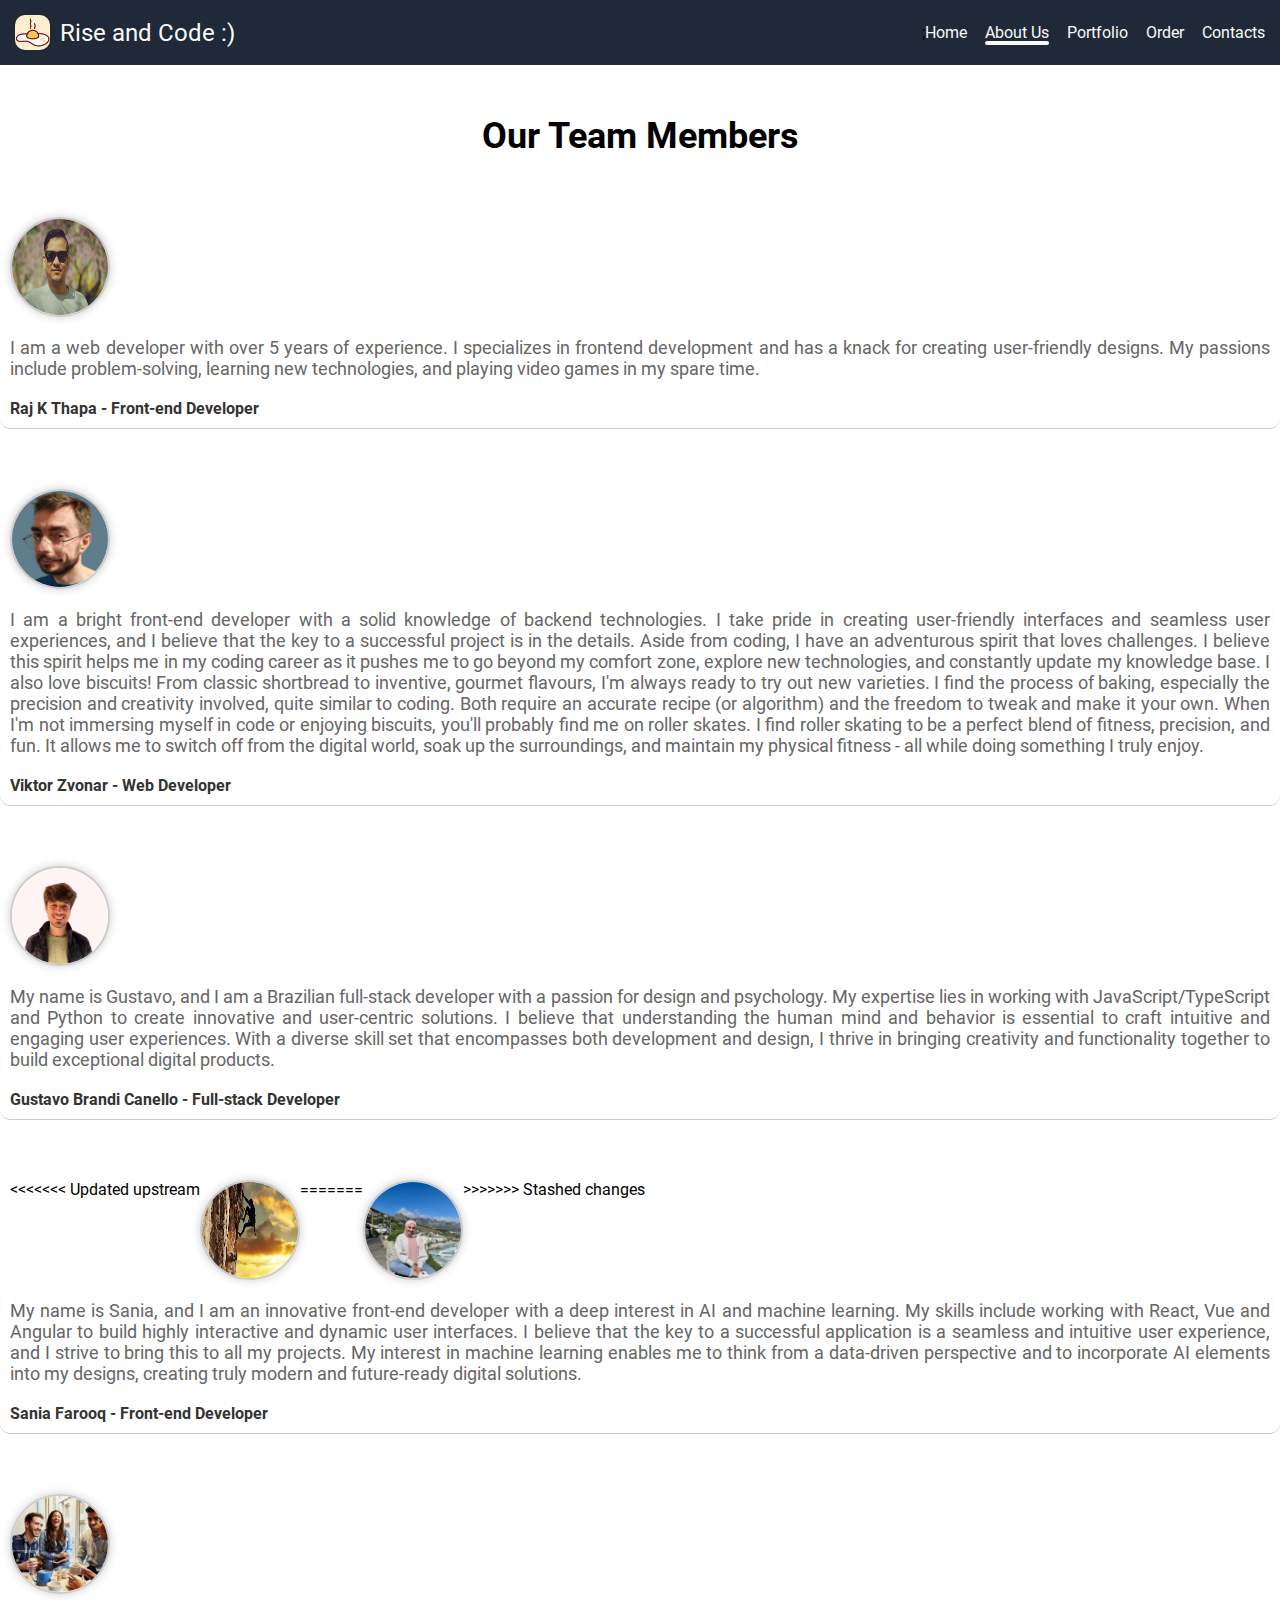
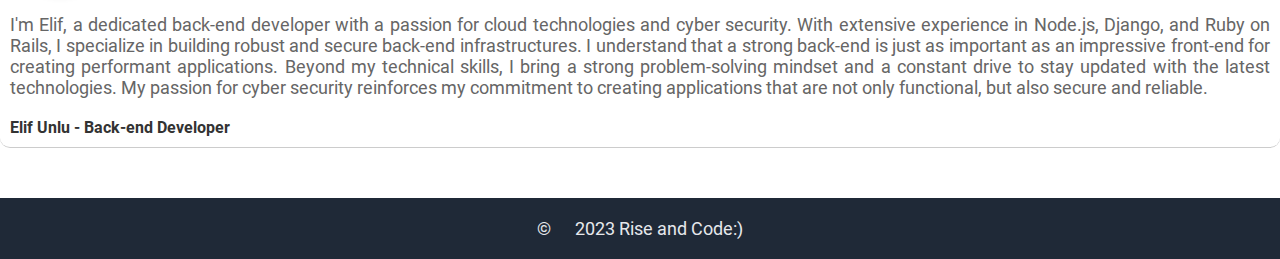
==== pages/about-us.html @ 17a9cf98 "image about us" ====
<!DOCTYPE html>
<html lang="en">

<head>
  <meta charset="UTF-8" />
  <meta name="viewport" content="width=device-width, initial-scale=1.0" />
  <link rel="stylesheet" href="../styles/main.css" />
  <title>About-us</title>
</head>

<body>
  <header class="header">
    <div class="container flex-for-header">
      <a class="logo" href="../index.html">
        <img class="logo-image" src="../images/logo.png" alt="Logo" />
        <p class="logo-text">Rise and Code :)</p>
      </a>
      <input type="checkbox" id="hamburger" />
      <label class="hamburger-label" for="hamburger"><span class="hamburger-sign">&#9776</span>;
        <nav class="header-nav">
          <ul class="header-nav-list">
            <li class="header-nav-item"><a href="../index.html">Home</a></li>
            <li class="header-nav-item current">
              <a href="../pages/about-us.html">About Us</a>
            </li>
            <li class="header-nav-item">
              <a href="../pages/page2.html">Portfolio</a>
            </li>
            <li class="header-nav-item">
              <a href="../pages/page3.html">Order</a>
            </li>
            <li class="header-nav-item">
              <a href="../pages/page4.html">Contacts</a>
            </li>
          </ul>
        </nav>
      </label>
    </div>
  </header>
  <main class="container">
    <h1 class="aboutus-header">Our Team Members</h1>
    <figure class="team-member">
      <img src="../images/raj.jpg" alt="profile photo of raj">
      <p>I am a web developer with over 5 years of
        experience. I specializes in frontend development and has a
        knack for creating user-friendly designs. My passions
        include problem-solving, learning new technologies, and
        playing video games in my spare time.
      </p>
      <figcaption>Raj K Thapa - Front-end Developer</figcaption>
    </figure>

    <figure class="team-member">
      <img src="../images/viktor.jpeg" alt="profile photo of viktor">
      <p>I am a bright front-end developer with a solid knowledge of backend technologies. I take pride in creating
        user-friendly interfaces and seamless user experiences, and I believe that the key to a successful project is in
        the details.
        Aside from coding, I have an adventurous spirit that loves challenges. I believe this spirit helps me in my
        coding career as it pushes me to go beyond my comfort zone, explore new technologies, and constantly update my
        knowledge base.
        I also love biscuits! From classic shortbread to inventive, gourmet flavours, I'm always ready to try out new
        varieties. I find the process of baking, especially the precision and creativity involved, quite similar to
        coding. Both require an accurate recipe (or algorithm) and the freedom to tweak and make it your own.
        When I'm not immersing myself in code or enjoying biscuits, you'll probably find me on roller skates. I find
        roller skating to be a perfect blend of fitness, precision, and fun. It allows me to switch off from the digital
        world, soak up the surroundings, and maintain my physical fitness - all while doing something I truly enjoy.
      </p>
      <figcaption>Viktor Zvonar - Web Developer</figcaption>
    </figure>

    <figure class="team-member">
      <img src="../images/gustavo.png" alt="profile photo of gustavo">
      <p>My name is Gustavo, and I am a Brazilian full-stack developer with a passion for design and psychology. My
        expertise lies in working with JavaScript/TypeScript and Python to create innovative and user-centric solutions.
        I believe that understanding the human mind and behavior is essential to craft intuitive and engaging user
        experiences. With a diverse skill set that encompasses both development and design, I thrive in bringing
        creativity and functionality together to build exceptional digital products.
      </p>
      <figcaption>Gustavo Brandi Canello - Full-stack Developer</figcaption>
    </figure>

    <figure class=" team-member">
<<<<<<< Updated upstream
      <img src="../images/mainHero-Image.jpg" alt="profile photo of sania">
=======
      <img src="../images/sania.jpg" alt="profile photo of sania">
>>>>>>> Stashed changes
      <p>
        My name is Sania, and I am an innovative front-end developer with a deep interest in AI and machine learning. My
        skills include working with React, Vue and Angular to build highly interactive and dynamic user interfaces. I
        believe that the key to a successful application is a seamless and intuitive user experience, and I strive to
        bring this to all my projects. My interest in machine learning enables me to think from a data-driven
        perspective and to incorporate AI elements into my designs, creating truly modern and future-ready digital
        solutions.
      </p>

      <figcaption>Sania Farooq - Front-end Developer</figcaption>
    </figure>

    <figure class="team-member">
      <img src="../images/friends.jpeg" alt="profile photo of elif">
      <p>
        I'm Elif, a dedicated back-end developer with a passion for cloud technologies and cyber security. With
        extensive experience in Node.js, Django, and Ruby on Rails, I specialize in building robust and secure back-end
        infrastructures. I understand that a strong back-end is just as important as an impressive front-end for
        creating performant applications. Beyond my technical skills, I bring a strong problem-solving mindset and a
        constant drive to stay updated with the latest technologies. My passion for cyber security reinforces my
        commitment to creating applications that are not only functional, but also secure and reliable.
      </p>

      <figcaption>Elif Unlu - Back-end Developer</figcaption>
    </figure>

  </main>
  <footer class="footer footer_aboutus">
    <div class="container">
      <p class="footer-copyright"><span class="footer-sign">&copy</span> 2023 Rise and Code:)</p>
    </div>
  </footer>
</body>

</html>
---- styles/main.css ----
@import url(fonts.css);
@import url(normalise.css);
@import url(style.css);
@import url(variables.css);
@import url(./header-style/header.css);
@import url(./pages-style/landing-page/landing-page.css);
@import url(./footer-style/footer.css);
@import url(./about-us/about-us.css);
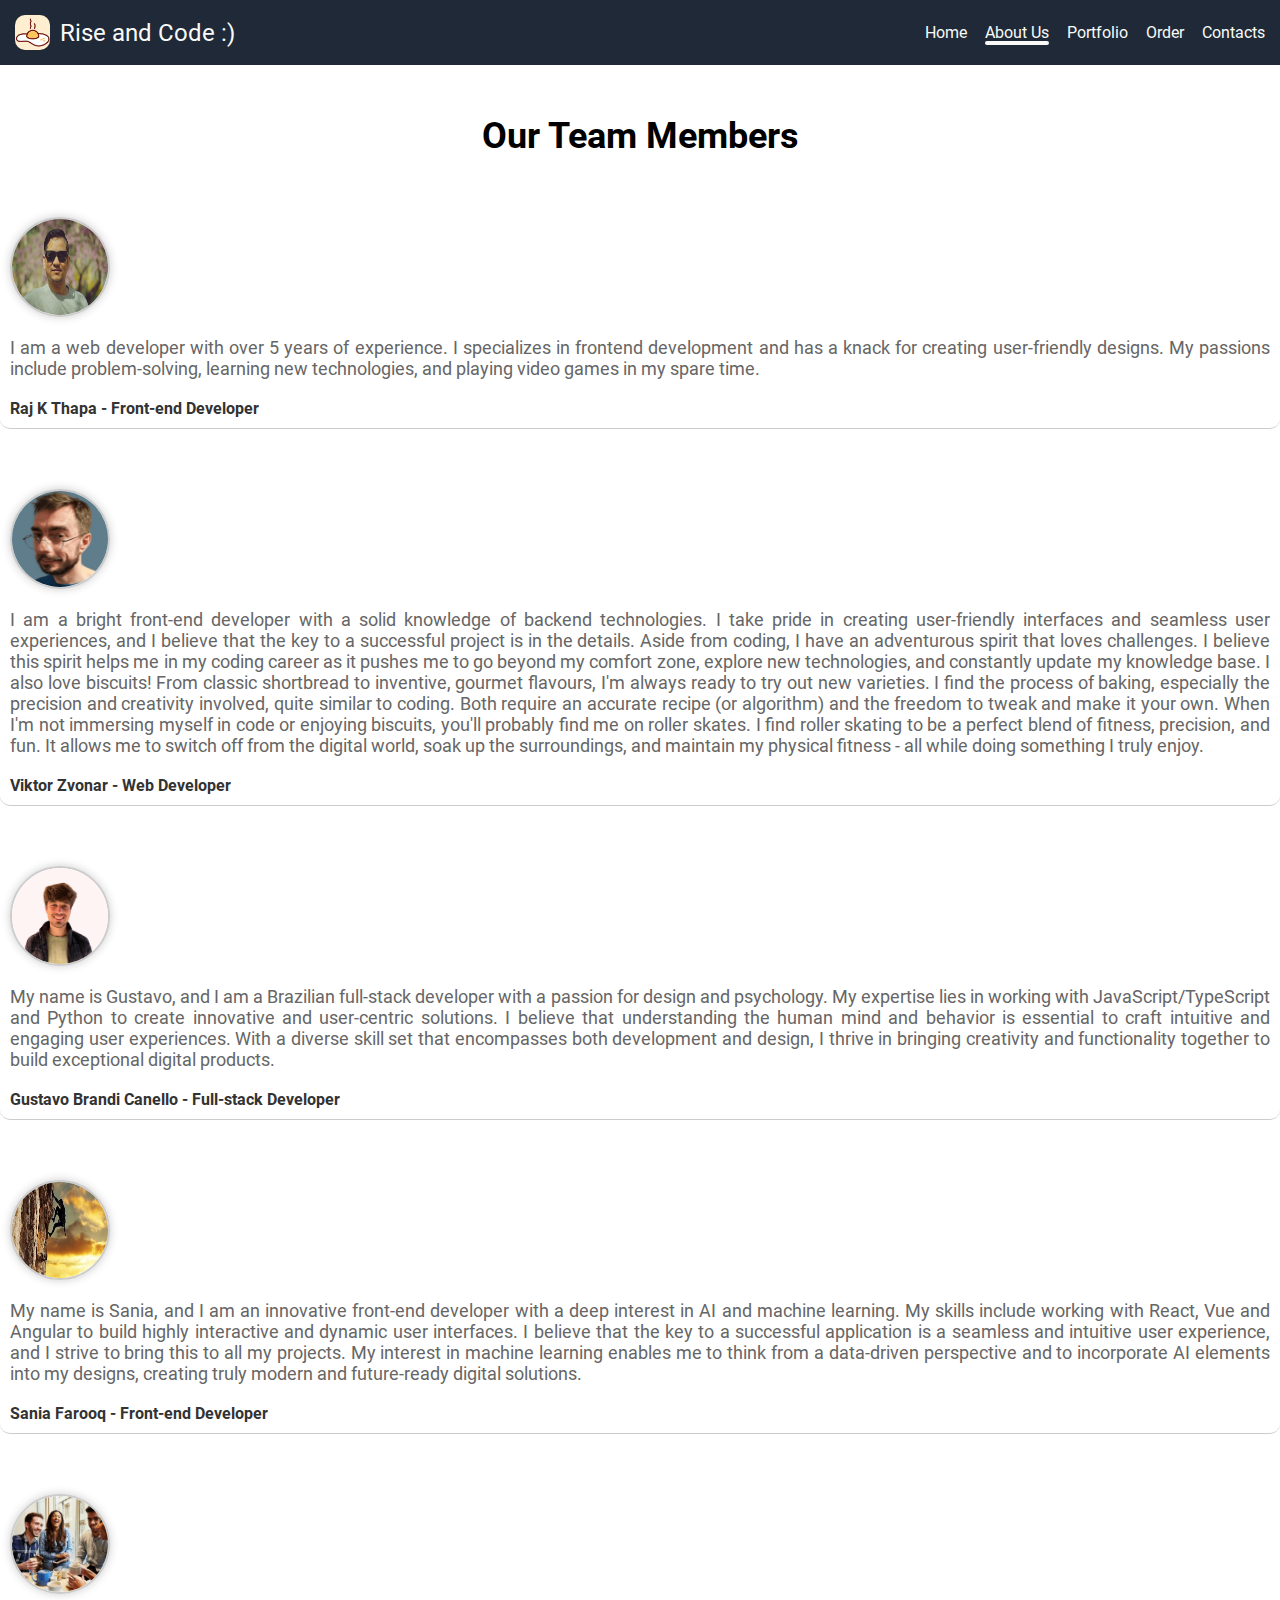
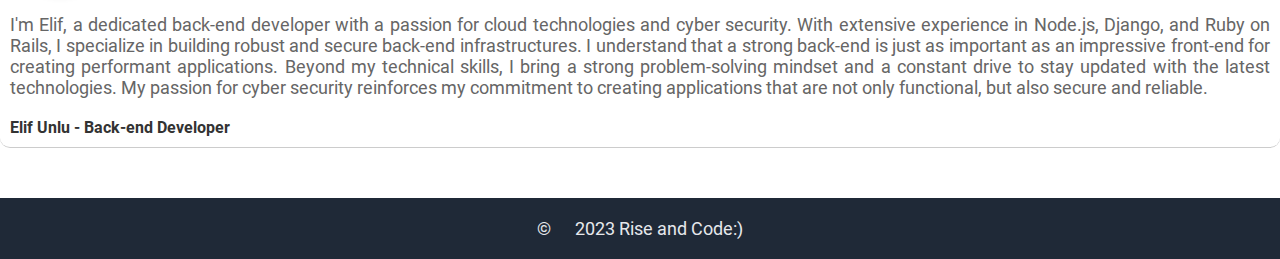
==== commit 6cef59f3: "fixes mainly to css files" ====
--- a/pages/about-us.html
+++ b/pages/about-us.html
@@ -4,7 +4,7 @@
 <head>
   <meta charset="UTF-8" />
   <meta name="viewport" content="width=device-width, initial-scale=1.0" />
-  <link rel="stylesheet" href="../styles/main.css" />
+  <link rel="stylesheet" href="../styles/pages-style/about-us/about-us.css" />
   <title>About-us</title>
 </head>
 
@@ -16,7 +16,7 @@
         <p class="logo-text">Rise and Code :)</p>
       </a>
       <input type="checkbox" id="hamburger" />
-      <label class="hamburger-label" for="hamburger"><span class="hamburger-sign">&#9776</span>;
+      <label class="hamburger-label" for="hamburger"><span class="hamburger-sign">&#9776</span>
         <nav class="header-nav">
           <ul class="header-nav-list">
             <li class="header-nav-item"><a href="../index.html">Home</a></li>
@@ -27,7 +27,7 @@
               <a href="../pages/page2.html">Portfolio</a>
             </li>
             <li class="header-nav-item">
-              <a href="../pages/page3.html">Order</a>
+              <a href="../pages/order.html">Order</a>
             </li>
             <li class="header-nav-item">
               <a href="../pages/page4.html">Contacts</a>
@@ -80,11 +80,7 @@
     </figure>
 
     <figure class=" team-member">
-<<<<<<< Updated upstream
       <img src="../images/mainHero-Image.jpg" alt="profile photo of sania">
-=======
-      <img src="../images/sania.jpg" alt="profile photo of sania">
->>>>>>> Stashed changes
       <p>
         My name is Sania, and I am an innovative front-end developer with a deep interest in AI and machine learning. My
         skills include working with React, Vue and Angular to build highly interactive and dynamic user interfaces. I
--- a/styles/pages-style/about-us/about-us.css
+++ b/styles/pages-style/about-us/about-us.css
@@ -0,0 +1,68 @@
+@import url(../../main.css);
+
+.team-container {
+	display: flex;
+	flex-direction: column;
+	justify-content: start;
+	align-items: start;
+	flex-wrap: wrap;
+	padding: 20px;
+}
+
+.aboutus-header {
+	margin-top: 50px;
+	font-size: var(--font-size-large);
+	text-align: center;
+}
+
+.nav-linkHomepage {
+	color: var(--color-background);
+}
+
+.nav-linkHomepage:hover {
+	color: var(--color-menu-border);
+	text-decoration: underline;
+}
+
+.team-member {
+	display: flex;
+	flex-direction: row;
+	justify-content: start;
+	flex-wrap: wrap;
+	border-bottom: 1px solid #ccc;
+	border-radius: 10px;
+	margin-top: 50px;
+	padding: 10px;
+}
+
+.team-member p {
+	font-size: var(--font-size-before-medium);
+	text-align: justify;
+}
+
+.team-member:hover {
+	border-color: var(--color-button);
+}
+
+.team-member img {
+	width: 100px;
+	height: 100px;
+	border-radius: 50%;
+	box-shadow: 0 0 10px rgba(0, 0, 0, 0.2);
+	border: 2px solid #ccc;
+}
+
+.team-member figcaption {
+	color: #333;
+	font-weight: bold;
+	margin-top: 20px;
+}
+
+.team-member p {
+	margin-top: 20px;
+	color: #666;
+}
+
+.footer_aboutus {
+	margin-top: 50px;
+}
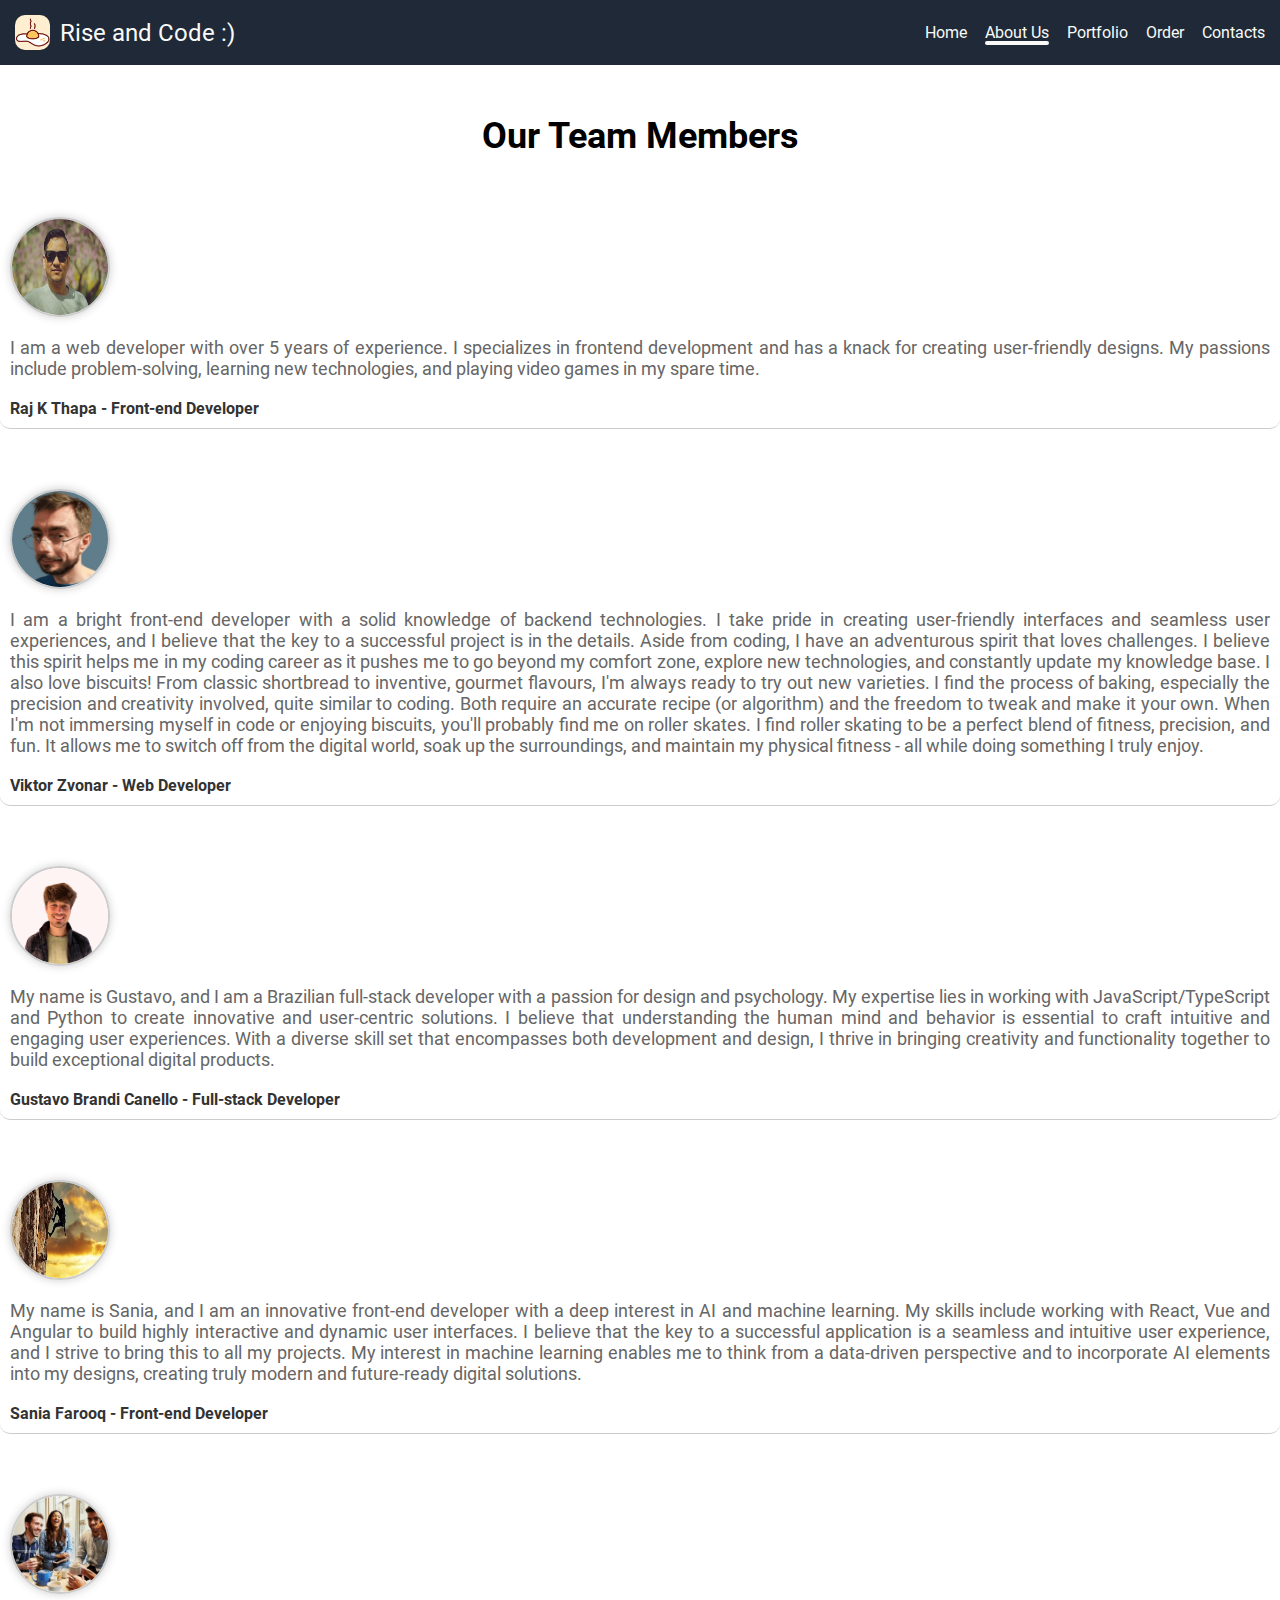
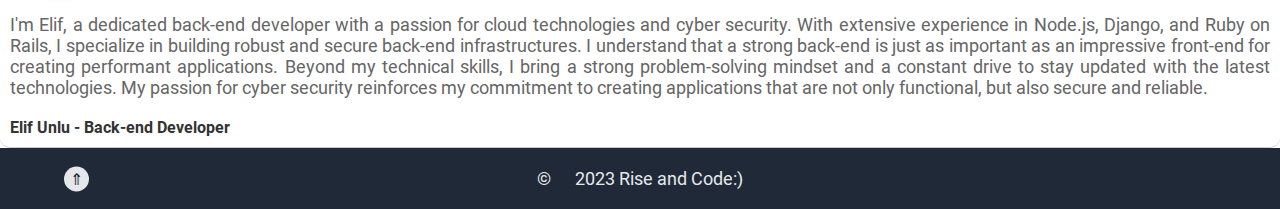
==== commit 79c0201c: "footer with arrow added to about-us" ====
--- a/pages/about-us.html
+++ b/pages/about-us.html
@@ -108,11 +108,12 @@
     </figure>
 
   </main>
-  <footer class="footer footer_aboutus">
-    <div class="container">
-      <p class="footer-copyright"><span class="footer-sign">&copy</span> 2023 Rise and Code:)</p>
-    </div>
-  </footer>
+      <footer class="footer">
+      <div class="container">
+         <a class="back-to-top" href="#top">&#x21D1;</a>
+        <p class="footer-copyright"><span class="footer-sign">&copy</span> 2023 Rise and Code:)</p>
+      </div>
+    </footer>
 </body>
 
 </html>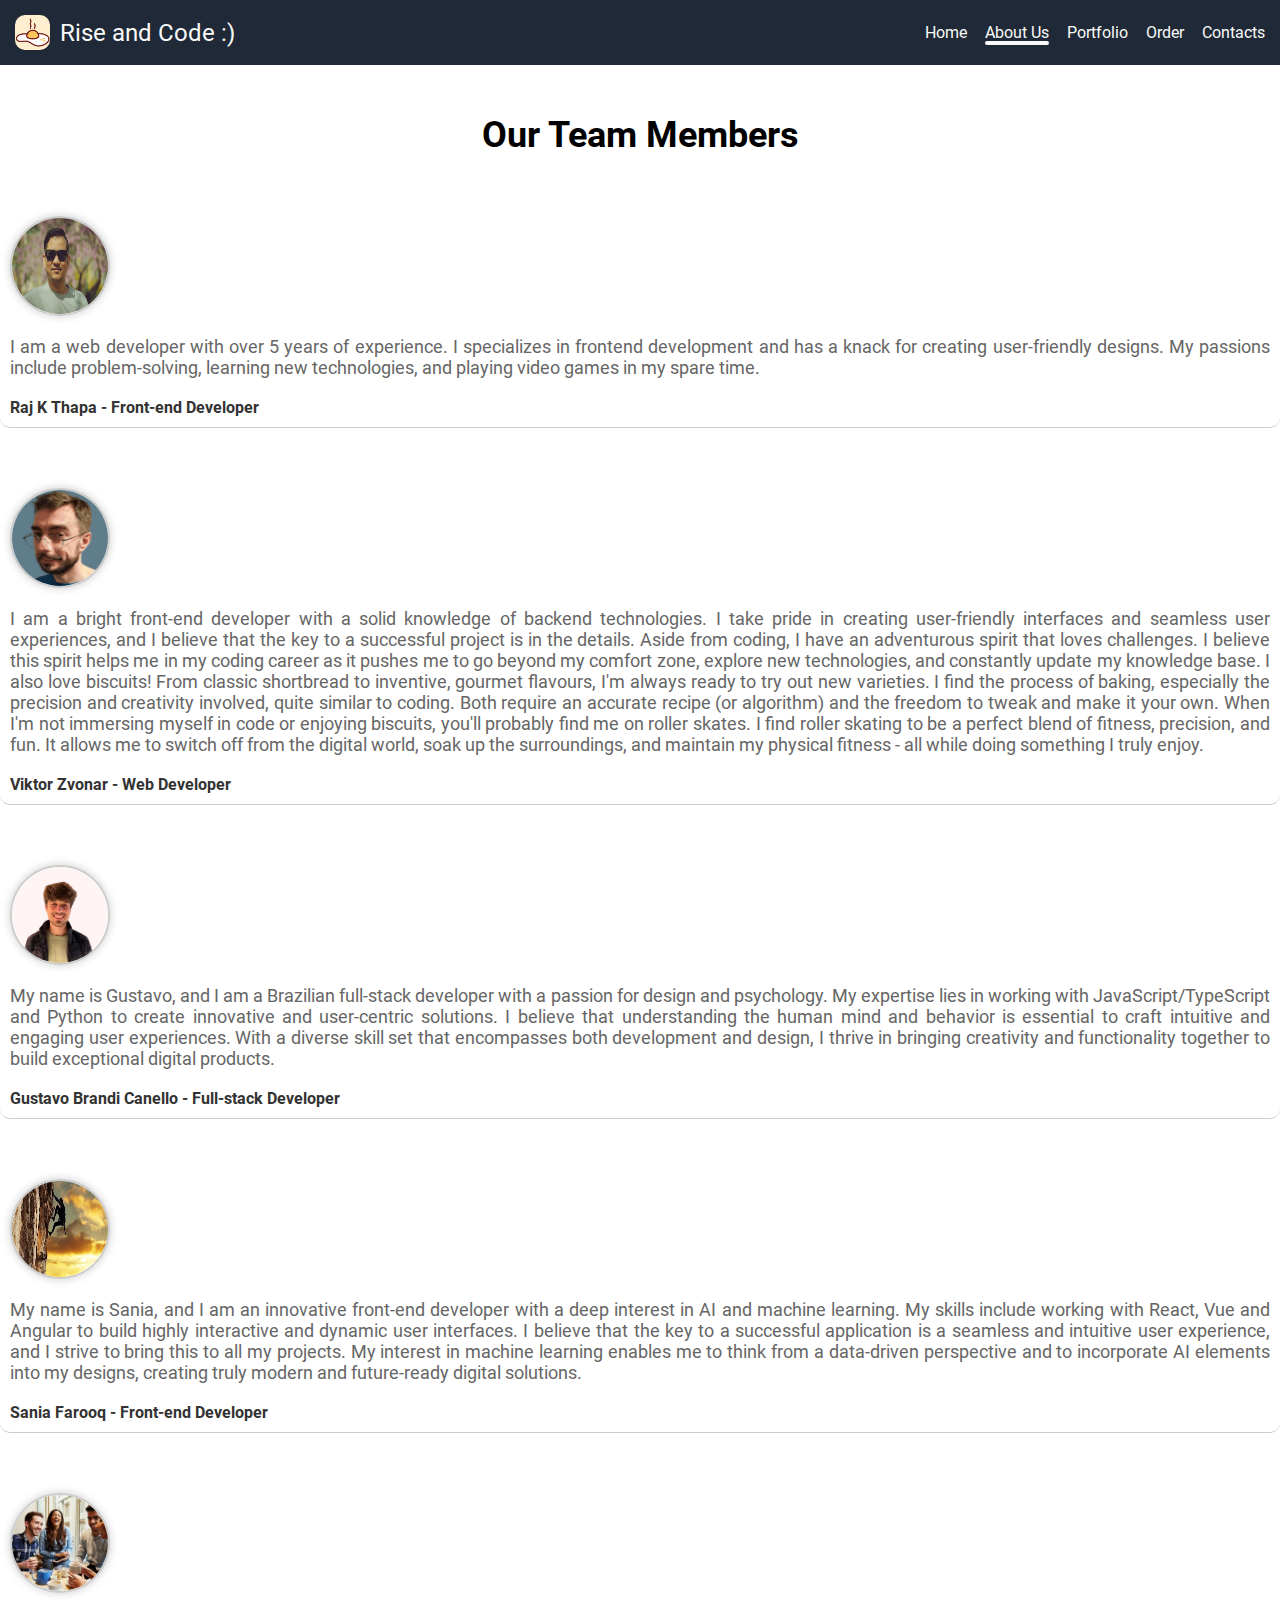
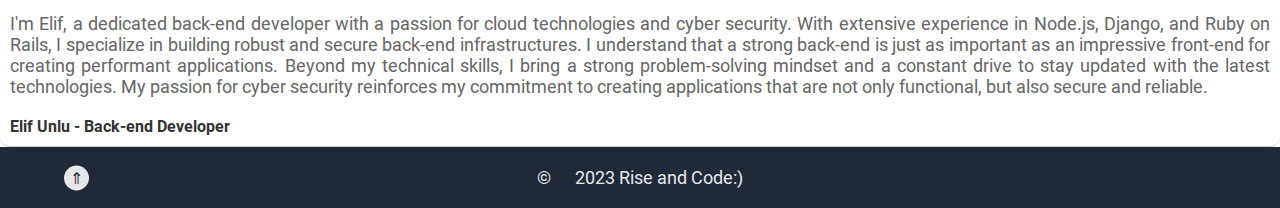
==== commit 6b05055c: "added portfolio page, changed header to fixed, added logo in browser tab, fixed navigation links in " ====
--- a/pages/about-us.html
+++ b/pages/about-us.html
@@ -5,6 +5,7 @@
   <meta charset="UTF-8" />
   <meta name="viewport" content="width=device-width, initial-scale=1.0" />
   <link rel="stylesheet" href="../styles/pages-style/about-us/about-us.css" />
+  <link rel="icon" href="../images/logo.png">
   <title>About-us</title>
 </head>
 
@@ -24,7 +25,7 @@
               <a href="../pages/about-us.html">About Us</a>
             </li>
             <li class="header-nav-item">
-              <a href="../pages/page2.html">Portfolio</a>
+              <a href="../pages/portfolio.html">Portfolio</a>
             </li>
             <li class="header-nav-item">
               <a href="../pages/order.html">Order</a>
@@ -37,7 +38,7 @@
       </label>
     </div>
   </header>
-  <main class="container">
+  <main class="container header-space">
     <h1 class="aboutus-header">Our Team Members</h1>
     <figure class="team-member">
       <img src="../images/raj.jpg" alt="profile photo of raj">
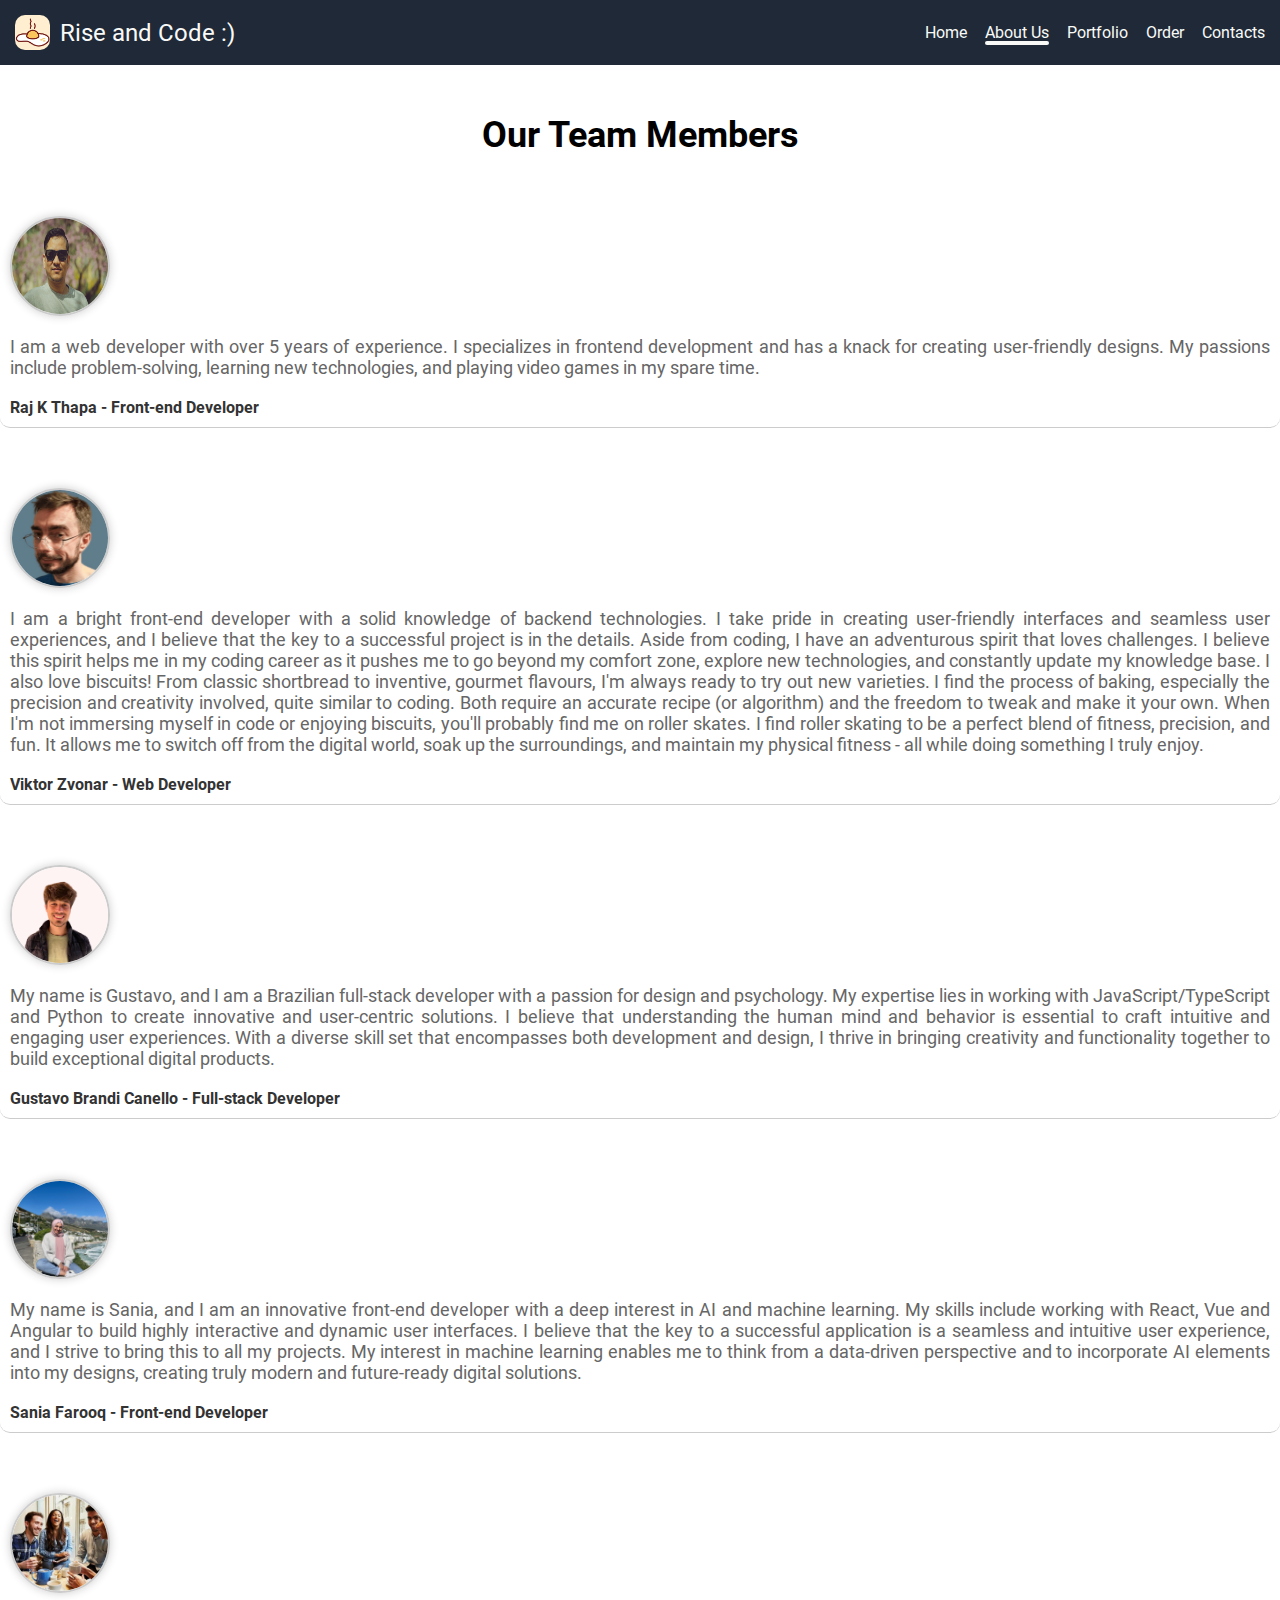
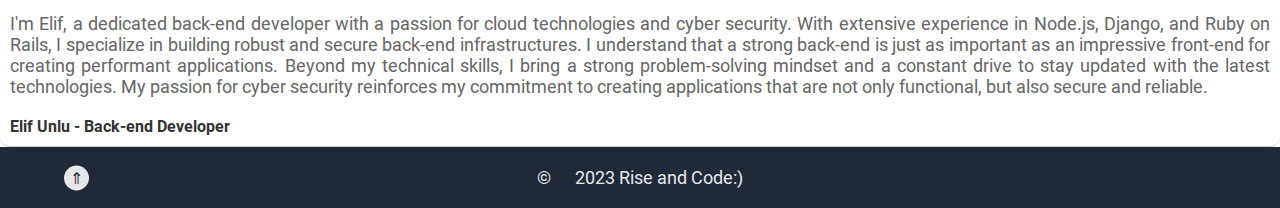
==== commit 6fa296ad: "Add image" ====
--- a/pages/about-us.html
+++ b/pages/about-us.html
@@ -31,7 +31,7 @@
               <a href="../pages/order.html">Order</a>
             </li>
             <li class="header-nav-item">
-              <a href="../pages/page4.html">Contacts</a>
+              <a href="../pages/contact.html">Contacts</a>
             </li>
           </ul>
         </nav>
@@ -81,7 +81,7 @@
     </figure>
 
     <figure class=" team-member">
-      <img src="../images/mainHero-Image.jpg" alt="profile photo of sania">
+      <img src="../images/sania.jpg" alt="profile photo of sania">
       <p>
         My name is Sania, and I am an innovative front-end developer with a deep interest in AI and machine learning. My
         skills include working with React, Vue and Angular to build highly interactive and dynamic user interfaces. I
@@ -109,12 +109,12 @@
     </figure>
 
   </main>
-      <footer class="footer">
-      <div class="container">
-         <a class="back-to-top" href="#top">&#x21D1;</a>
-        <p class="footer-copyright"><span class="footer-sign">&copy</span> 2023 Rise and Code:)</p>
-      </div>
-    </footer>
+  <footer class="footer">
+    <div class="container">
+      <a class="back-to-top" href="#top">&#x21D1;</a>
+      <p class="footer-copyright"><span class="footer-sign">&copy</span> 2023 Rise and Code:)</p>
+    </div>
+  </footer>
 </body>
 
 </html>